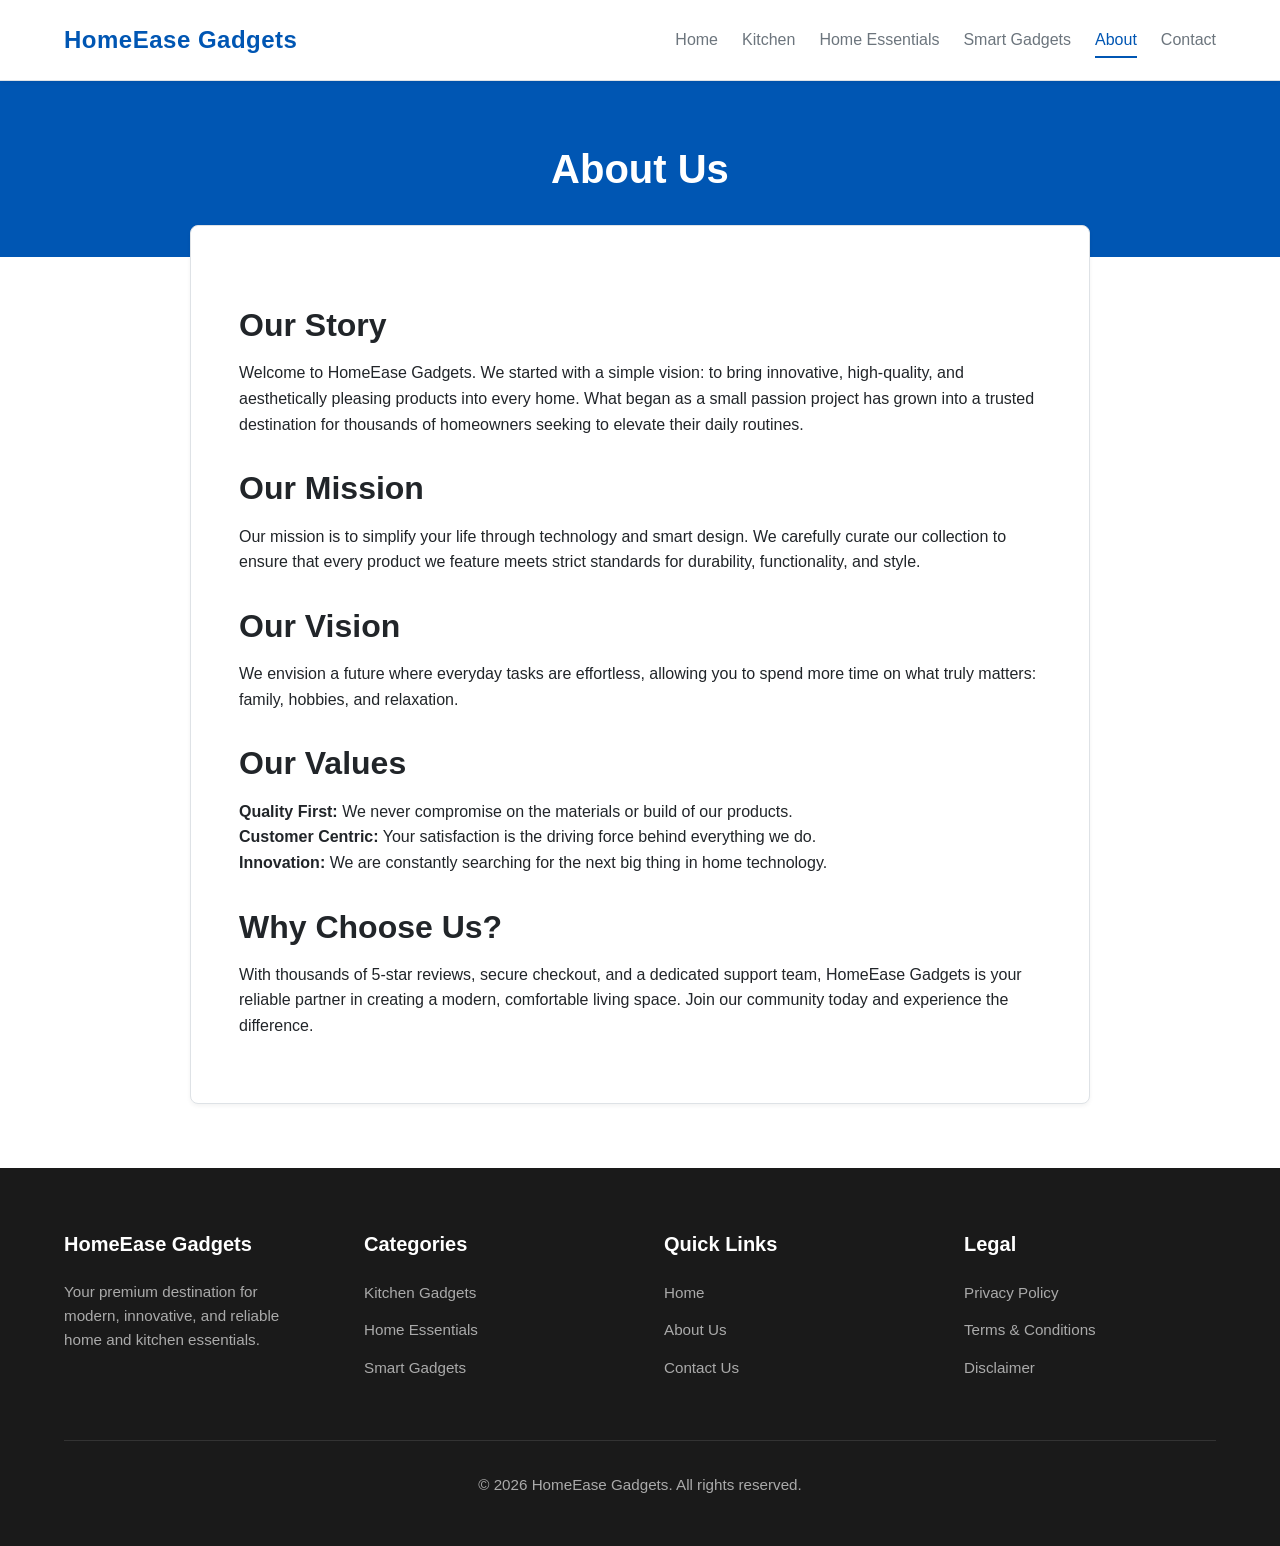
==== about.html @ 9d9eab1c "Initial commit" ====
<!DOCTYPE html>
<html lang="en">
<head>
  <meta charset="UTF-8">
  <meta name="viewport" content="width=device-width, initial-scale=1.0">
  <title>About Us | HomeEase Gadgets</title>
  <meta name="description" content="Learn more about the mission and vision of HomeEase Gadgets.">
  <link rel="stylesheet" href="css/style.css">
</head>
<body>
  <header class="header">
    <div class="container header-container">
      <a href="index.html" class="logo">HomeEase Gadgets</a>
      <div class="hamburger">
        <span></span>
        <span></span>
        <span></span>
      </div>
      <nav class="nav-links">
        <a href="index.html">Home</a>
        <a href="kitchen.html">Kitchen</a>
        <a href="home.html">Home Essentials</a>
        <a href="smart.html">Smart Gadgets</a>
        <a href="about.html" class="active">About</a>
        <a href="contact.html">Contact</a>
      </nav>
    </div>
  </header>

  <div class="page-header">
    <div class="container">
      <h1>About Us</h1>
    </div>
  </div>
  <main class="container">
    <div class="content-box">
      <h2>Our Story</h2>
      <p>Welcome to HomeEase Gadgets. We started with a simple vision: to bring innovative, high-quality, and aesthetically pleasing products into every home. What began as a small passion project has grown into a trusted destination for thousands of homeowners seeking to elevate their daily routines.</p>
      
      <h2>Our Mission</h2>
      <p>Our mission is to simplify your life through technology and smart design. We carefully curate our collection to ensure that every product we feature meets strict standards for durability, functionality, and style.</p>
      
      <h2>Our Vision</h2>
      <p>We envision a future where everyday tasks are effortless, allowing you to spend more time on what truly matters: family, hobbies, and relaxation.</p>
      
      <h2>Our Values</h2>
      <ul>
        <li><strong>Quality First:</strong> We never compromise on the materials or build of our products.</li>
        <li><strong>Customer Centric:</strong> Your satisfaction is the driving force behind everything we do.</li>
        <li><strong>Innovation:</strong> We are constantly searching for the next big thing in home technology.</li>
      </ul>
      
      <h2>Why Choose Us?</h2>
      <p>With thousands of 5-star reviews, secure checkout, and a dedicated support team, HomeEase Gadgets is your reliable partner in creating a modern, comfortable living space. Join our community today and experience the difference.</p>
    </div>
  </main>

  <footer class="footer">
    <div class="container">
      <div class="footer-grid">
        <div>
          <h3>HomeEase Gadgets</h3>
          <p>Your premium destination for modern, innovative, and reliable home and kitchen essentials.</p>
        </div>
        <div>
          <h3>Categories</h3>
          <ul>
            <li><a href="kitchen.html">Kitchen Gadgets</a></li>
            <li><a href="home.html">Home Essentials</a></li>
            <li><a href="smart.html">Smart Gadgets</a></li>
          </ul>
        </div>
        <div>
          <h3>Quick Links</h3>
          <ul>
            <li><a href="index.html">Home</a></li>
            <li><a href="about.html">About Us</a></li>
            <li><a href="contact.html">Contact Us</a></li>
          </ul>
        </div>
        <div>
          <h3>Legal</h3>
          <ul>
            <li><a href="privacy-policy.html">Privacy Policy</a></li>
            <li><a href="terms.html">Terms & Conditions</a></li>
            <li><a href="disclaimer.html">Disclaimer</a></li>
          </ul>
        </div>
      </div>
      <div class="footer-bottom">
        <p>&copy; 2026 HomeEase Gadgets. All rights reserved.</p>
      </div>
    </div>
  </footer>
  
  <button id="scrollTopBtn" aria-label="Scroll to top">↑</button>
  <script src="js/script.js"></script>
</body>
</html>
---- css/style.css ----
:root {
  --primary-color: #0056b3; /* Blue accent */
  --primary-hover: #004494;
  --secondary-color: #f8f9fa; /* Light gray for sections */
  --text-dark: #212529;
  --text-gray: #6c757d;
  --bg-white: #ffffff;
  --border-color: #dee2e6;
  --radius: 8px;
  --shadow-sm: 0 2px 4px rgba(0,0,0,0.05);
  --shadow-md: 0 4px 12px rgba(0,0,0,0.08);
  --shadow-hover: 0 12px 24px rgba(0,0,0,0.12);
  --transition: all 0.3s ease;
  --font-family: -apple-system, BlinkMacSystemFont, "Segoe UI", Roboto, Helvetica, Arial, sans-serif;
}

* {
  margin: 0;
  padding: 0;
  box-sizing: border-box;
}

html {
  scroll-behavior: smooth;
  scroll-padding-top: 80px; /* offset for sticky header */
}

body {
  font-family: var(--font-family);
  color: var(--text-dark);
  background-color: var(--bg-white);
  line-height: 1.6;
  -webkit-font-smoothing: antialiased;
}

a {
  text-decoration: none;
  color: inherit;
  transition: var(--transition);
}

img {
  max-width: 100%;
  height: auto;
  display: block;
}

ul {
  list-style: none;
}

.container {
  width: 100%;
  max-width: 1200px;
  margin: 0 auto;
  padding: 0 1.5rem;
}

/* Typography */
h1, h2, h3, h4, h5, h6 {
  color: var(--text-dark);
  line-height: 1.2;
  font-weight: 700;
  margin-bottom: 1rem;
}

h1 { font-size: 2.5rem; }
h2 { font-size: 2rem; }
h3 { font-size: 1.5rem; }

p {
  margin-bottom: 1rem;
}

.section-title {
  text-align: center;
  margin-bottom: 3rem;
}

.section-title h2 {
  display: inline-block;
  position: relative;
  padding-bottom: 10px;
}

.section-title h2::after {
  content: '';
  position: absolute;
  bottom: 0;
  left: 50%;
  transform: translateX(-50%);
  width: 50px;
  height: 3px;
  background-color: var(--primary-color);
}

.section-title p {
  color: var(--text-gray);
  max-width: 600px;
  margin: 0 auto;
}

/* Buttons */
.btn {
  display: inline-block;
  padding: 10px 24px;
  font-size: 1rem;
  font-weight: 600;
  border-radius: 4px;
  text-align: center;
  cursor: pointer;
  border: 2px solid transparent;
  transition: var(--transition);
}

.btn-primary {
  background-color: var(--primary-color);
  color: var(--bg-white);
}

.btn-primary:hover {
  background-color: var(--primary-hover);
  color: var(--bg-white);
  transform: translateY(-2px);
  box-shadow: var(--shadow-md);
}

.btn-outline {
  border-color: var(--primary-color);
  color: var(--primary-color);
  background-color: transparent;
}

.btn-outline:hover {
  background-color: var(--primary-color);
  color: var(--bg-white);
}

/* Header & Nav */
.header {
  background-color: var(--bg-white);
  border-bottom: 1px solid var(--border-color);
  position: sticky;
  top: 0;
  z-index: 1000;
  box-shadow: var(--shadow-sm);
}

.header-container {
  display: flex;
  justify-content: space-between;
  align-items: center;
  height: 80px;
}

.logo {
  font-size: 1.5rem;
  font-weight: 800;
  letter-spacing: 0.5px;
  color: var(--primary-color);
}

.hamburger {
  display: none;
  flex-direction: column;
  gap: 5px;
  cursor: pointer;
}

.hamburger span {
  width: 25px;
  height: 3px;
  background-color: var(--text-dark);
  transition: var(--transition);
}

.nav-links {
  display: flex;
  gap: 1.5rem;
  align-items: center;
}

.nav-links a {
  font-weight: 500;
  color: var(--text-gray);
  position: relative;
  padding: 5px 0;
}

.nav-links a::after {
  content: '';
  position: absolute;
  bottom: 0;
  left: 0;
  width: 0;
  height: 2px;
  background-color: var(--primary-color);
  transition: var(--transition);
}

.nav-links a:hover,
.nav-links a.active {
  color: var(--primary-color);
}

.nav-links a:hover::after,
.nav-links a.active::after {
  width: 100%;
}

@media (max-width: 768px) {
  .hamburger {
    display: flex;
  }
  .nav-links {
    position: absolute;
    top: 80px;
    left: -100%;
    width: 100%;
    height: calc(100vh - 80px);
    background-color: var(--bg-white);
    flex-direction: column;
    align-items: center;
    padding-top: 2rem;
    transition: var(--transition);
  }
  .nav-links.active {
    left: 0;
  }
}

/* Hero Section */
.hero {
  background-color: var(--secondary-color);
  padding: 6rem 0;
  text-align: center;
}

.hero h1 {
  font-size: 3rem;
  margin-bottom: 1.5rem;
}

.hero p {
  font-size: 1.25rem;
  color: var(--text-gray);
  max-width: 700px;
  margin: 0 auto 2rem;
}

/* Sections */
.section {
  padding: 5rem 0;
}

.bg-light {
  background-color: var(--secondary-color);
}

/* Grid Layouts */
.grid-3 {
  display: grid;
  grid-template-columns: repeat(auto-fit, minmax(300px, 1fr));
  gap: 2rem;
}

.grid-4 {
  display: grid;
  grid-template-columns: repeat(auto-fit, minmax(250px, 1fr));
  gap: 2rem;
}

/* Product Cards */
.product-card {
  background-color: var(--bg-white);
  border: 1px solid var(--border-color);
  border-radius: var(--radius);
  overflow: hidden;
  transition: var(--transition);
  display: flex;
  flex-direction: column;
}

.product-card:hover {
  transform: translateY(-5px);
  box-shadow: var(--shadow-hover);
  border-color: transparent;
}

.product-img {
  width: 100%;
  height: 250px;
  object-fit: cover;
  border-bottom: 1px solid var(--border-color);
}

.product-content {
  padding: 1.5rem;
  display: flex;
  flex-direction: column;
  flex-grow: 1;
}

.product-title {
  font-size: 1.25rem;
  margin-bottom: 0.5rem;
}

.product-desc {
  color: var(--text-gray);
  font-size: 0.95rem;
  margin-bottom: 1rem;
  flex-grow: 1;
}

.product-footer {
  display: flex;
  justify-content: space-between;
  align-items: center;
  margin-top: 1rem;
}

.product-price {
  font-size: 1.25rem;
  font-weight: 700;
  color: var(--primary-color);
}

/* Generic Cards (Categories, Features, Reviews) */
.card {
  background-color: var(--bg-white);
  padding: 2rem;
  border-radius: var(--radius);
  box-shadow: var(--shadow-sm);
  text-align: center;
  transition: var(--transition);
  border: 1px solid var(--border-color);
}

.card:hover {
  transform: translateY(-5px);
  box-shadow: var(--shadow-md);
  border-color: var(--primary-color);
}

.card-icon {
  font-size: 2.5rem;
  color: var(--primary-color);
  margin-bottom: 1rem;
}

/* Forms */
.form-group {
  margin-bottom: 1.5rem;
}

.form-label {
  display: block;
  margin-bottom: 0.5rem;
  font-weight: 600;
}

.form-control {
  width: 100%;
  padding: 12px;
  border: 1px solid var(--border-color);
  border-radius: 4px;
  font-family: inherit;
  font-size: 1rem;
  transition: var(--transition);
}

.form-control:focus {
  outline: none;
  border-color: var(--primary-color);
  box-shadow: 0 0 0 3px rgba(0, 86, 179, 0.1);
}

/* Content Pages (About, Terms, Privacy) */
.page-header {
  background-color: var(--primary-color);
  color: var(--bg-white);
  padding: 4rem 0;
  text-align: center;
}

.page-header h1 {
  color: var(--bg-white);
  margin-bottom: 0;
}

.content-box {
  background-color: var(--bg-white);
  padding: 3rem;
  border-radius: var(--radius);
  box-shadow: var(--shadow-sm);
  border: 1px solid var(--border-color);
  max-width: 900px;
  margin: -2rem auto 4rem;
  position: relative;
}

.content-box h2 {
  margin-top: 2rem;
}

/* Footer */
.footer {
  background-color: #1a1a1a;
  color: #fff;
  padding: 4rem 0 2rem;
}

.footer-grid {
  display: grid;
  grid-template-columns: repeat(auto-fit, minmax(200px, 1fr));
  gap: 3rem;
  margin-bottom: 3rem;
}

.footer h3 {
  color: #fff;
  font-size: 1.25rem;
  margin-bottom: 1.5rem;
}

.footer p, .footer a {
  color: #aaa;
  font-size: 0.95rem;
}

.footer ul li {
  margin-bottom: 0.75rem;
}

.footer a:hover {
  color: var(--primary-color);
  padding-left: 5px;
}

.footer-bottom {
  text-align: center;
  border-top: 1px solid #333;
  padding-top: 2rem;
  color: #777;
}

/* Scroll to Top */
#scrollTopBtn {
  position: fixed;
  bottom: 30px;
  right: 30px;
  width: 45px;
  height: 45px;
  background-color: var(--primary-color);
  color: white;
  border: none;
  border-radius: 50%;
  font-size: 1.5rem;
  cursor: pointer;
  box-shadow: var(--shadow-md);
  opacity: 0;
  visibility: hidden;
  transition: var(--transition);
  display: flex;
  align-items: center;
  justify-content: center;
  z-index: 100;
}

#scrollTopBtn.show {
  opacity: 1;
  visibility: visible;
}

#scrollTopBtn:hover {
  background-color: var(--primary-hover);
  transform: translateY(-3px);
}
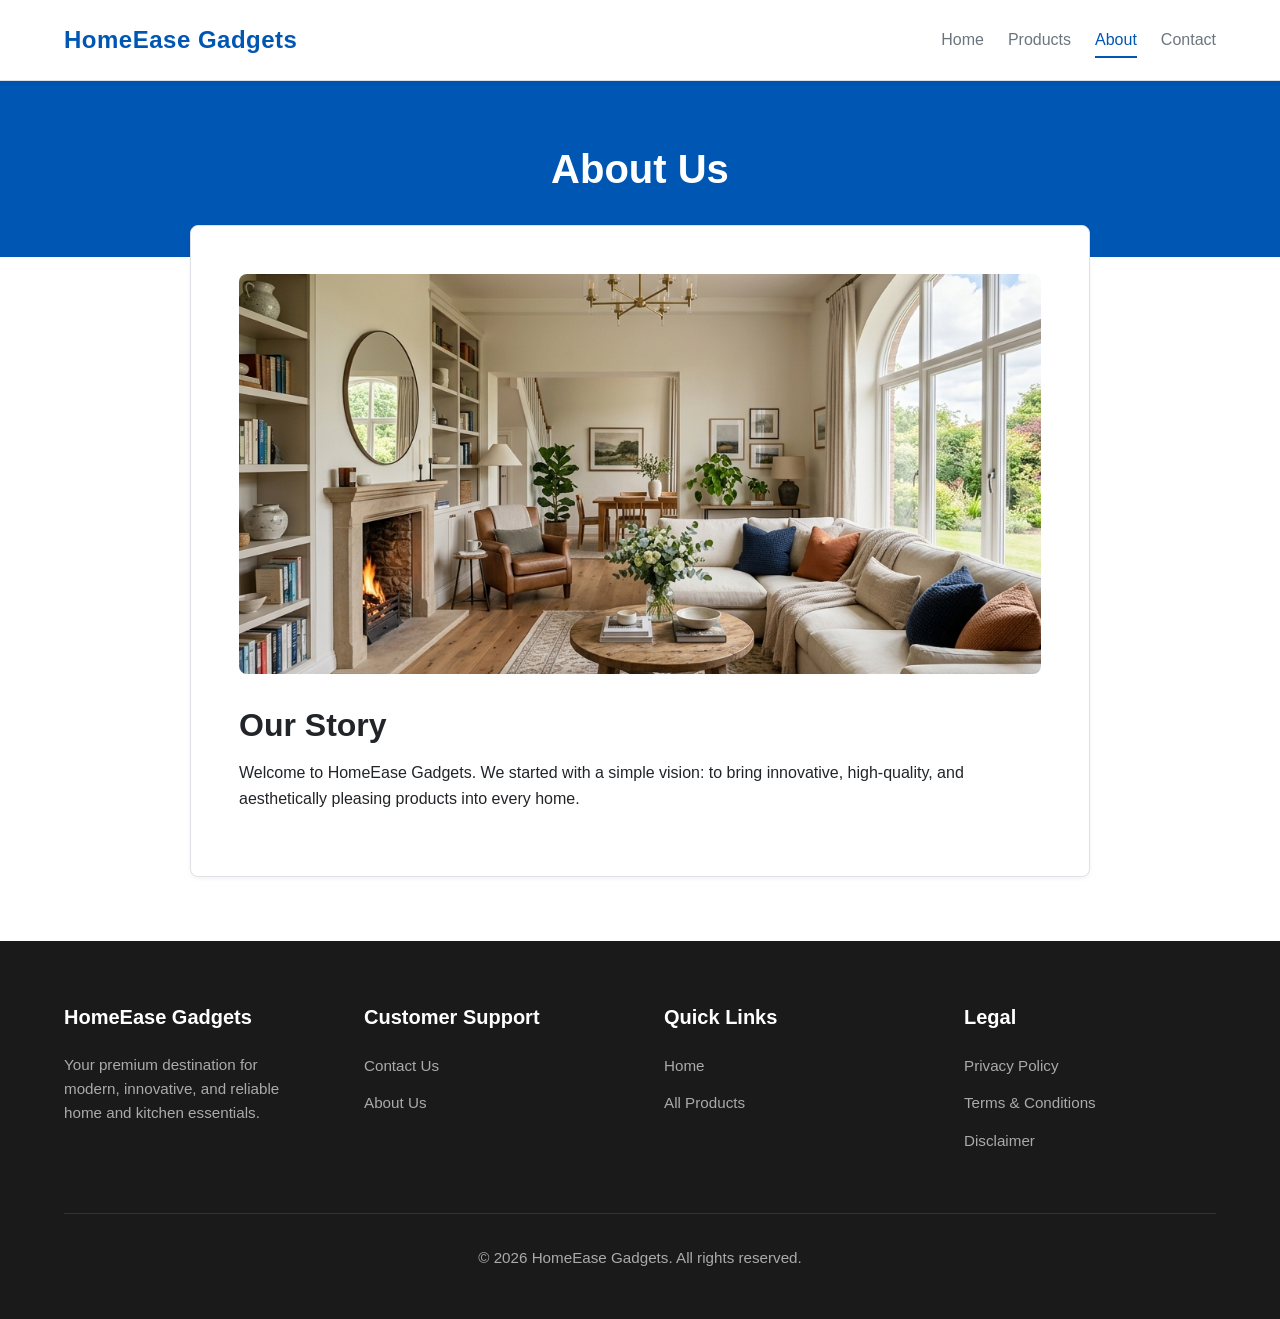
==== commit 636dda28: "Update website" ====
--- a/about.html
+++ b/about.html
@@ -4,8 +4,16 @@
   <meta charset="UTF-8">
   <meta name="viewport" content="width=device-width, initial-scale=1.0">
   <title>About Us | HomeEase Gadgets</title>
-  <meta name="description" content="Learn more about the mission and vision of HomeEase Gadgets.">
+  <meta name="description" content="Learn more about HomeEase Gadgets.">
   <link rel="stylesheet" href="css/style.css">
+  <style>
+    .product-img {
+      object-fit: cover;
+      height: 250px;
+      width: 100%;
+      border-radius: var(--radius) var(--radius) 0 0;
+    }
+  </style>
 </head>
 <body>
   <header class="header">
@@ -18,9 +26,7 @@
       </div>
       <nav class="nav-links">
         <a href="index.html">Home</a>
-        <a href="kitchen.html">Kitchen</a>
-        <a href="home.html">Home Essentials</a>
-        <a href="smart.html">Smart Gadgets</a>
+        <a href="products.html">Products</a>
         <a href="about.html" class="active">About</a>
         <a href="contact.html">Contact</a>
       </nav>
@@ -34,24 +40,9 @@
   </div>
   <main class="container">
     <div class="content-box">
+      <img src="assets/images/about.jpg" alt="Modern Kitchen Interior" style="width: 100%; height: 400px; object-fit: cover; border-radius: var(--radius); margin-bottom: 2rem;" loading="lazy">
       <h2>Our Story</h2>
-      <p>Welcome to HomeEase Gadgets. We started with a simple vision: to bring innovative, high-quality, and aesthetically pleasing products into every home. What began as a small passion project has grown into a trusted destination for thousands of homeowners seeking to elevate their daily routines.</p>
-      
-      <h2>Our Mission</h2>
-      <p>Our mission is to simplify your life through technology and smart design. We carefully curate our collection to ensure that every product we feature meets strict standards for durability, functionality, and style.</p>
-      
-      <h2>Our Vision</h2>
-      <p>We envision a future where everyday tasks are effortless, allowing you to spend more time on what truly matters: family, hobbies, and relaxation.</p>
-      
-      <h2>Our Values</h2>
-      <ul>
-        <li><strong>Quality First:</strong> We never compromise on the materials or build of our products.</li>
-        <li><strong>Customer Centric:</strong> Your satisfaction is the driving force behind everything we do.</li>
-        <li><strong>Innovation:</strong> We are constantly searching for the next big thing in home technology.</li>
-      </ul>
-      
-      <h2>Why Choose Us?</h2>
-      <p>With thousands of 5-star reviews, secure checkout, and a dedicated support team, HomeEase Gadgets is your reliable partner in creating a modern, comfortable living space. Join our community today and experience the difference.</p>
+      <p>Welcome to HomeEase Gadgets. We started with a simple vision: to bring innovative, high-quality, and aesthetically pleasing products into every home.</p>
     </div>
   </main>
 
@@ -63,19 +54,17 @@
           <p>Your premium destination for modern, innovative, and reliable home and kitchen essentials.</p>
         </div>
         <div>
-          <h3>Categories</h3>
+          <h3>Customer Support</h3>
           <ul>
-            <li><a href="kitchen.html">Kitchen Gadgets</a></li>
-            <li><a href="home.html">Home Essentials</a></li>
-            <li><a href="smart.html">Smart Gadgets</a></li>
+            <li><a href="contact.html">Contact Us</a></li>
+            <li><a href="about.html">About Us</a></li>
           </ul>
         </div>
         <div>
           <h3>Quick Links</h3>
           <ul>
             <li><a href="index.html">Home</a></li>
-            <li><a href="about.html">About Us</a></li>
-            <li><a href="contact.html">Contact Us</a></li>
+            <li><a href="products.html">All Products</a></li>
           </ul>
         </div>
         <div>
--- a/css/style.css
+++ b/css/style.css
@@ -477,3 +477,42 @@
   background-color: var(--primary-hover);
   transform: translateY(-3px);
 }
+
+/* Redesign Additions */
+.product-card {
+  display: flex;
+  flex-direction: column;
+  height: 100%;
+}
+.product-content {
+  display: flex;
+  flex-direction: column;
+  flex-grow: 1;
+}
+.product-footer {
+  margin-top: auto;
+}
+.faq-item {
+  margin-bottom: 1.5rem;
+  border-bottom: 1px solid var(--border-color);
+  padding-bottom: 1rem;
+}
+.faq-item h3 { margin-bottom: 0.5rem; font-size: 1.2rem; }
+.newsletter-box {
+  background: var(--primary-color);
+  color: white;
+  padding: 3rem;
+  border-radius: var(--radius);
+  text-align: center;
+}
+.newsletter-box input {
+  padding: 10px;
+  width: 100%;
+  max-width: 300px;
+  border-radius: 4px;
+  border: none;
+  margin-right: 10px;
+  margin-bottom: 10px;
+}
+.newsletter-box .btn { background: white; color: var(--primary-color); border: 2px solid white; }
+
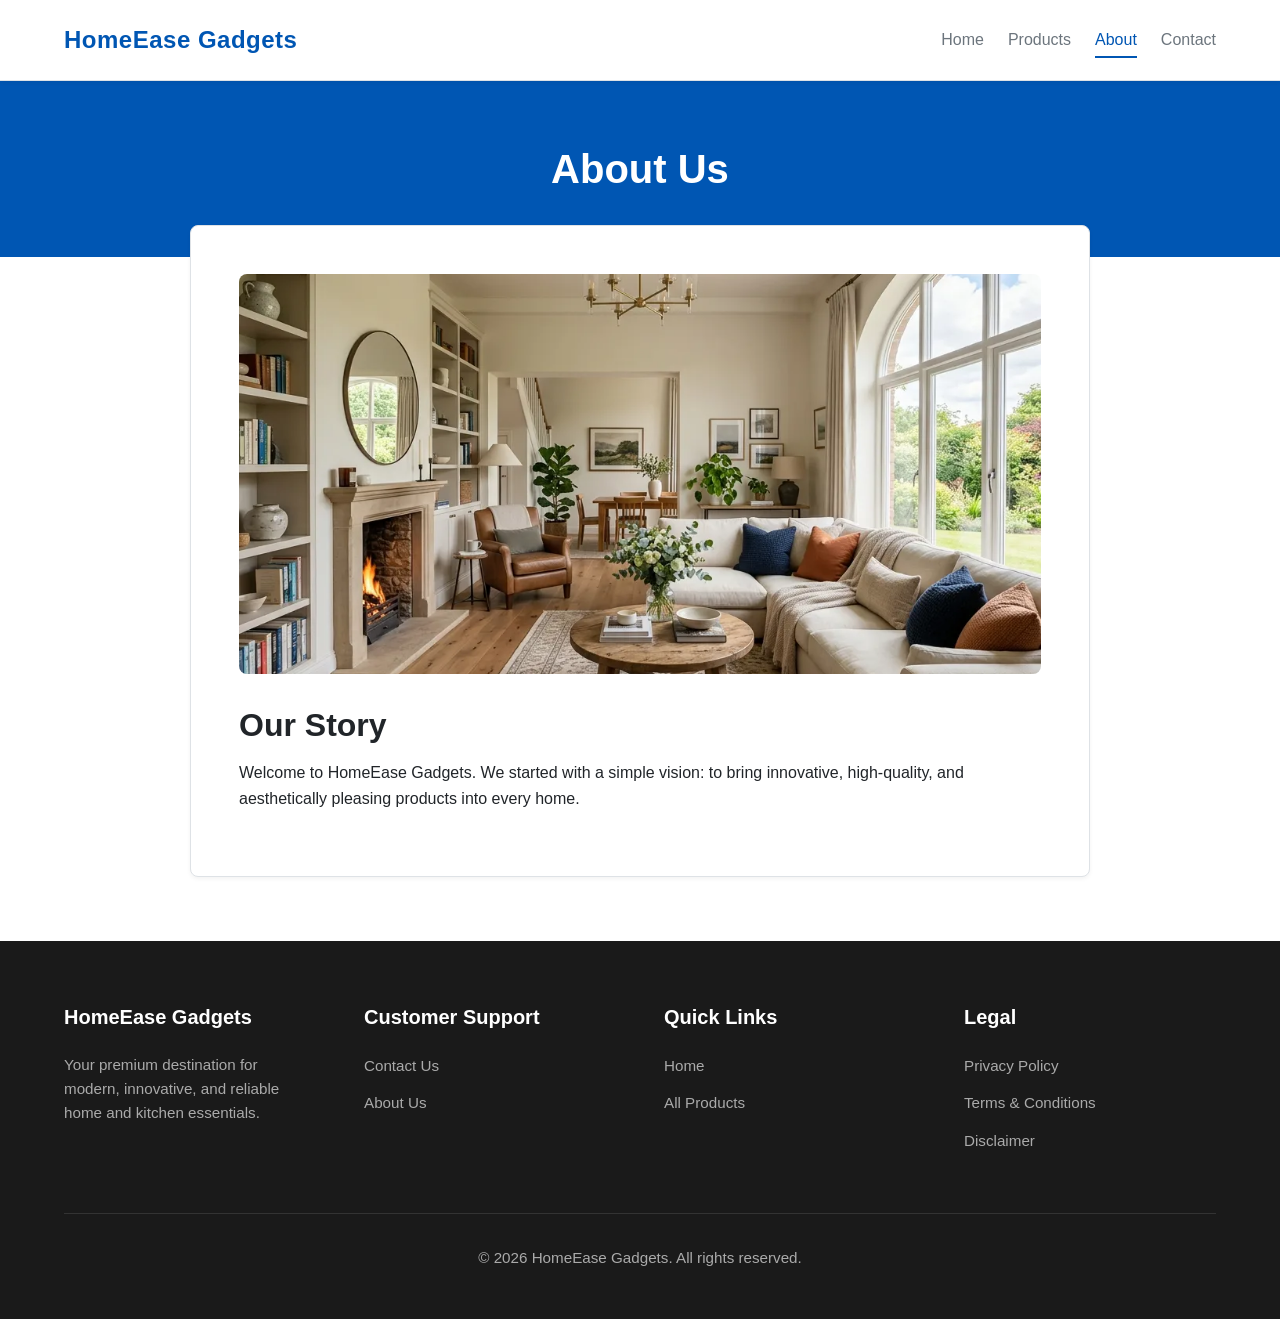
==== commit 59f6e48b: "Optimize images and improve website performance" ====
--- a/about.html
+++ b/about.html
@@ -40,7 +40,7 @@
   </div>
   <main class="container">
     <div class="content-box">
-      <img src="assets/images/about.jpg" alt="Modern Kitchen Interior" style="width: 100%; height: 400px; object-fit: cover; border-radius: var(--radius); margin-bottom: 2rem;" loading="lazy">
+      <img src="assets/images/about.webp" alt="Modern Kitchen Interior" style="width: 100%; height: 400px; object-fit: cover; border-radius: var(--radius); margin-bottom: 2rem;" loading="lazy" decoding="async">
       <h2>Our Story</h2>
       <p>Welcome to HomeEase Gadgets. We started with a simple vision: to bring innovative, high-quality, and aesthetically pleasing products into every home.</p>
     </div>
